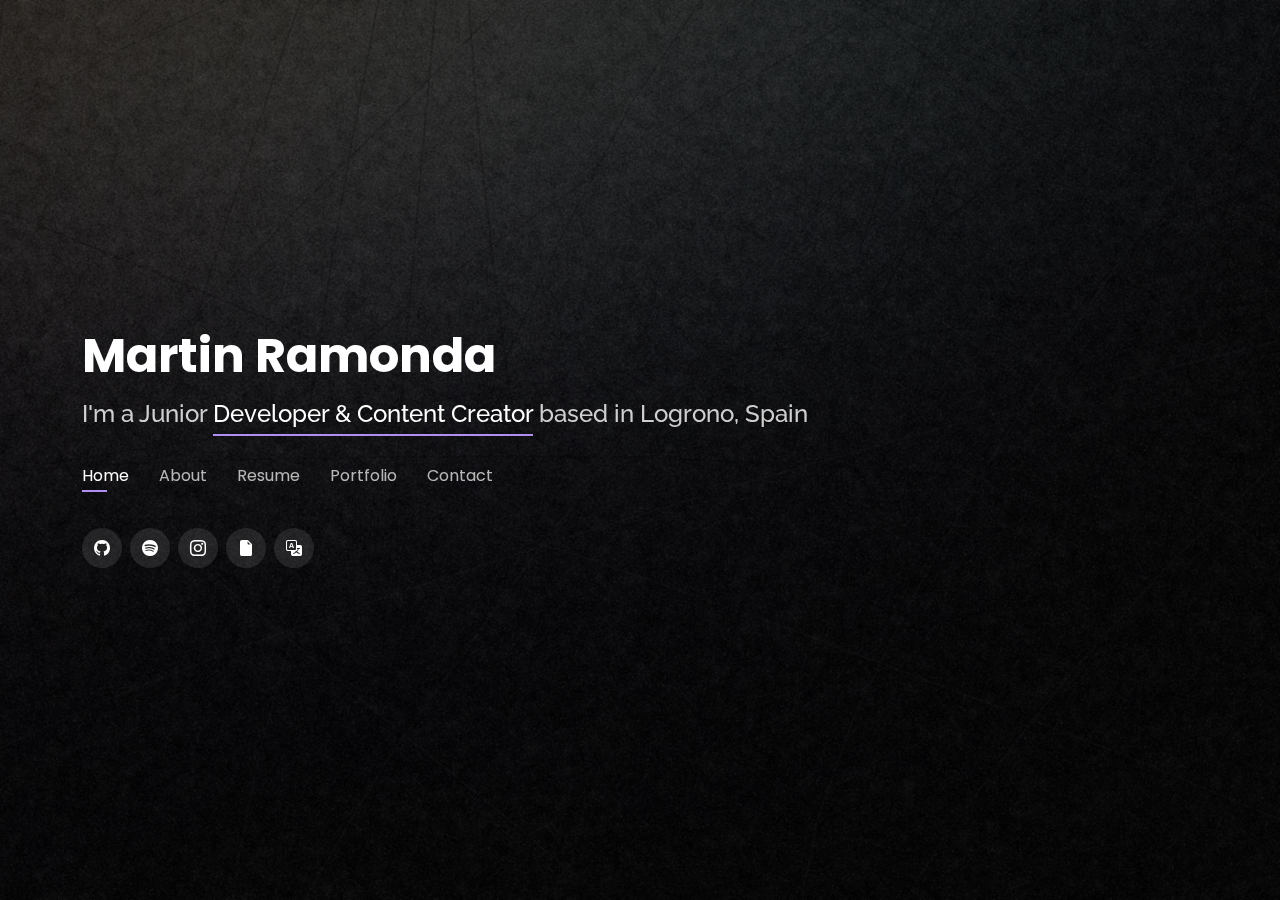
==== index-en.html @ 1aec2cf9 "i hope this is the last cv update D:" ====
<!DOCTYPE html>
<html lang="en">

<head>
  <meta charset="utf-8">
  <meta content="width=device-width, initial-scale=1.0" name="viewport">

  <title>Martin Ramonda</title>
  <meta content="" name="description">
  <meta content="" name="keywords">

  <!-- Favicons -->
  <link rel="apple-touch-icon" sizes="180x180" href="assets/img/favicon/apple-touch-icon.png">
  <link rel="icon" type="image/png" sizes="32x32" href="assets/img/favicon/favicon-32x32.png">
  <link rel="icon" type="image/png" sizes="16x16" href="assets/img/favicon/favicon-16x16.png">
  <link rel="manifest" href="assets/img/favicon/site.webmanifest">
  <link rel="mask-icon" href="assets/img/favicon/safari-pinned-tab.svg" color="#5bbad5">
  <link rel="shortcut icon" href="assets/img/favicon/favicon.ico">
  <meta name="msapplication-TileColor" content="#2b5797">
  <meta name="msapplication-config" content="assets/img/favicon/browserconfig.xml">
  <meta name="theme-color" content="#ffffff">

  <!-- Google Fonts -->
  <link href="https://fonts.googleapis.com/css?family=Open+Sans:300,300i,400,400i,600,600i,700,700i|Raleway:300,300i,400,400i,500,500i,600,600i,700,700i|Poppins:300,300i,400,400i,500,500i,600,600i,700,700i" rel="stylesheet">

  <!-- Vendor CSS Files -->
  <link href="assets/vendor/bootstrap/css/bootstrap.min.css" rel="stylesheet">
  <link href="assets/vendor/bootstrap-icons/bootstrap-icons.css" rel="stylesheet">
  <link href="assets/vendor/boxicons/css/boxicons.min.css" rel="stylesheet">
  <link href="assets/vendor/glightbox/css/glightbox.min.css" rel="stylesheet">
  <link href="assets/vendor/remixicon/remixicon.css" rel="stylesheet">
  <link href="assets/vendor/swiper/swiper-bundle.min.css" rel="stylesheet">

  <!-- Template Main CSS File -->
  <link href="assets/css/style.css" rel="stylesheet">

  <!-- =======================================================
  * Template Name: Personal
  * Updated: Sep 18 2023 with Bootstrap v5.3.2
  * Template URL: https://bootstrapmade.com/personal-free-resume-bootstrap-template/
  * Author: BootstrapMade.com
  * License: https://bootstrapmade.com/license/
  ======================================================== -->
</head>

<body>

  <!-- ======= Header ======= -->
  <header id="header">
    <div class="container">

      <h1 id="homeTitle">Martin Ramonda</h1>
      <!-- Uncomment below if you prefer to use an image logo -->
      <!-- <a href="index.html" class="mr-auto"><img src="assets/img/logo.png" alt="" class="img-fluid"></a> -->
      <h2>I'm a Junior <span>Developer &amp; Content Creator</span> based in Logrono, Spain</h2>

      <nav id="navbar" class="navbar">
        <ul>
          <li><a class="nav-link active" href="#header">Home</a></li>
          <li><a class="nav-link" href="#about">About</a></li>
          <li><a class="nav-link" href="#resume">Resume</a></li>
          <li><a class="nav-link" href="#portfolio">Portfolio</a></li>
          <li><a class="nav-link" href="#contact">Contact</a></li>
        </ul>
        <i class="bi bi-list mobile-nav-toggle"></i>
      </nav><!-- .navbar -->

      <div class="social-links">
        <a target="_blank" href="https://github.com/slimm1" class="github"><i class="bi bi-github"></i></a>
        <a target="_blank" href="https://open.spotify.com/intl-es/artist/1TjjXyBc5u4CF3geDccnuQ?si=cGaW5zY6SPykZdIHcIEBBQ" class="spotify"><i class="bi bi-spotify"></i></a>
        <a target="_blank" href="https://www.instagram.com/whodafuckslimm1" class="instagram"><i class="bi bi-instagram"></i></a>
        <a target="_blank" href="https://drive.google.com/file/d/1LzBNytRRZwLtVNK1HGIZzoA-ctov4TRD/view?usp=sharing" class="pdf"><i class="bi bi-file-earmark-fill"></i></i></a>
        <a href="#" class="translate" id="translateButton"><i class="bi bi-translate"></i></a>
      </div>

    </div>
  </header><!-- End Header -->

  <!-- ======= About Section ======= -->
  <section id="about" class="about">

    <!-- ======= About Me ======= -->
    <div class="about-me container">

      <div class="section-title">
        <h2>About</h2>
        <p>Music &amp; Code</p>
      </div>

      <div class="row">
        <div class="col-lg-4" data-aos="fade-right">
          <img src="assets/img/main.jpg" class="img-fluid" alt="">
        </div>
        <div class="col-lg-8 pt-4 pt-lg-0 content" data-aos="fade-left">
          <h3>Junior Developer &amp; Content Creator</h3>
          <p class="fst-italic">
            I'm a tech enthusiast who loves coding and everything related to online content creation. I'm eager to learn and continue growing as a professional developer.
          </p>
          <div class="row">
            <div class="col-lg-6">
              <ul>
                <li><i class="bi bi-chevron-right"></i> <strong>Birthday:</strong> <span>18 Jan 1996</span></li>
                <li><i class="bi bi-chevron-right"></i> <strong>Website:</strong> <span>www.martinramonda.com</span></li>
                <li><i class="bi bi-chevron-right"></i> <strong>City:</strong> <span>Logrono, Spain</span></li>
              </ul>
            </div>
            <div class="col-lg-6">
              <ul>
                <li><i class="bi bi-chevron-right"></i> <strong>Age:</strong> <span>28</span></li>
                <li><i class="bi bi-chevron-right"></i> <strong>Degree:</strong> <span>Higher Technician</span></li>
                <li><i class="bi bi-chevron-right"></i> <strong>e-mail:</strong> <span>mramonda96@gmail.com</span></li>
              </ul>
            </div>
          </div>
          <p>
            I had my first contact with programming in 2022 through the Higher Degree in Multiplatform Application Development. In the first year, I cultivated a deep interest in JAVA, SQL, HTML, and CSS. <br/>
            During the summer of 2023, I took a course of over 30 hours to refine my skills in JAVASCRIPT and JQUERY, as well as to become familiar with frameworks such as ANGULAR and NODE JS.<br/>
            In the second year, I delved into technologies such as DOCKER, C#, ODOO, and ventured into mobile development using ANDROID STUDIO.
          </p>
          <p>Since the age of 18, I have been a music and content creator, focusing on recording vocals and videos for the local hip-hop and urban scene. <br/>
            My latest musical project is SLIMM1. It includes albums and singles on Spotify, as well as videoclips on YouTube</p>
        </div>
      </div>

    </div><!-- End About Me -->

    <!-- ======= Skills  ======= -->
    <div class="skills container">

      <div class="section-title">
        <h2>Skills</h2>
      </div>

      <div class="row skills-content">

        <div class="col-lg-6">

          <div class="progress">
            <span class="skill">HTML <i class="val">100%</i></span>
            <div class="progress-bar-wrap">
              <div class="progress-bar" role="progressbar" aria-valuenow="100" aria-valuemin="0" aria-valuemax="100"></div>
            </div>
          </div>

          <div class="progress">
            <span class="skill">CSS <i class="val">80%</i></span>
            <div class="progress-bar-wrap">
              <div class="progress-bar" role="progressbar" aria-valuenow="80" aria-valuemin="0" aria-valuemax="100"></div>
            </div>
          </div>

          <div class="progress">
            <span class="skill">JavaScript <i class="val">50%</i></span>
            <div class="progress-bar-wrap">
              <div class="progress-bar" role="progressbar" aria-valuenow="50" aria-valuemin="0" aria-valuemax="100"></div>
            </div>
          </div>

        </div>

        <div class="col-lg-6">

          <div class="progress">
            <span class="skill">JAVA <i class="val">80%</i></span>
            <div class="progress-bar-wrap">
              <div class="progress-bar" role="progressbar" aria-valuenow="80" aria-valuemin="0" aria-valuemax="100"></div>
            </div>
          </div>

          <div class="progress">
            <span class="skill">C# <i class="val">75%</i></span>
            <div class="progress-bar-wrap">
              <div class="progress-bar" role="progressbar" aria-valuenow="75" aria-valuemin="0" aria-valuemax="100"></div>
            </div>
          </div>

          <div class="progress">
            <span class="skill">SQL <i class="val">90%</i></span>
            <div class="progress-bar-wrap">
              <div class="progress-bar" role="progressbar" aria-valuenow="90" aria-valuemin="0" aria-valuemax="100"></div>
            </div>
          </div>

        </div>

      </div>

    </div><!-- End Skills -->

    <!-- ======= Interests ======= -->
    <div class="interests container">

      <div class="section-title">
        <h2>Interests</h2>
      </div>

      <div class="row">
        <div class="col-lg-3 col-md-4">
          <div class="icon-box">
            <i class="ri-cpu-line" style="color: #ffa76e;"></i>
            <h3>Hardware</h3>
          </div>
        </div>
        <div class="col-lg-3 col-md-4 mt-4 mt-md-0">
          <div class="icon-box">
            <i class="ri-javascript-line" style="color: #ffbb2c;"></i>
            <h3>JavaScript</h3>
          </div>
        </div>
        <div class="col-lg-3 col-md-4 mt-4 mt-md-0">
          <div class="icon-box">
            <i class="ri-html5-fill" style="color: #e80368;"></i>
            <h3>HTML5</h3>
          </div>
        </div>
        <div class="col-lg-3 col-md-4 mt-4 mt-lg-0">
          <div class="icon-box">
            <i class="ri-css3-line" style="color: #11dbcf;"></i>
            <h3>CSS3</h3>
          </div>
        </div>
        <div class="col-lg-3 col-md-4 mt-4">
          <div class="icon-box">
            <i class="ri-angularjs-line" style="color: #e361ff;"></i>
            <h3>Angular</h3>
          </div>
        </div>
        <div class="col-lg-3 col-md-4 mt-4">
          <div class="icon-box">
            <i class="ri-reactjs-line" style="color: #29cc61;"></i>
            <h3>React</h3>
          </div>
        </div>
        <div class="col-lg-3 col-md-4 mt-4">
          <div class="icon-box">
            <i class="ri-flutter-line" style="color: #b2904f;"></i>
            <h3>Flutter</h3>
          </div>
        </div>
        <div class="col-lg-3 col-md-4 mt-4">
          <div class="icon-box">
            <i class="ri-github-fill" style="color: #4233ff;"></i>
            <h3>Github</h3>
          </div>
        </div>
        <div class="col-lg-3 col-md-4 mt-4">
          <div class="icon-box">
            <i class="ri-git-merge-line" style="color: #b20969;"></i>
            <h3>GIT</h3>
          </div>
        </div>
        <div class="col-lg-3 col-md-4 mt-4">
          <div class="icon-box">
            <i class="ri-database-2-line" style="color: #47aeff;"></i>
            <h3>SQL, MongoDB</h3>
          </div>
        </div>
        <div class="col-lg-3 col-md-4 mt-4">
          <div class="icon-box">
            <i class="ri-equalizer-line" style="color: #5578ff;"></i>
            <h3>Music Production</h3>
          </div>
        </div>
        <div class="col-lg-3 col-md-4 mt-4">
          <div class="icon-box">
            <i class="ri-movie-2-line" style="color: #ff5828;"></i>
            <h3>Video Editing</h3>
          </div>
        </div>
      </div>

    </div><!-- End Interests -->
  </section><!-- End About Section -->

  <!-- ======= Resume Section ======= -->
  <section id="resume" class="resume">
    <div class="container">

      <div class="section-title">
        <h2>Resume</h2>
        <p>Check My Resume</p>
      </div>

      <div class="row">
        <div class="col-lg-6">
          <h3 class="resume-title">Sumary</h3>
          <div class="resume-item pb-0">
            <h4>Martin Ramonda</h4>
            <p><em>Junior Developer and Content Creator with two years of academic studies.</em></p>
            <p>
            <ul>
              <li>Lardero, La Rioja (Spain)</li>
              <li>+34 604109671</li>
              <li>mramonda96@gmail.com</li>
            </ul>
            </p>
          </div>

          <h3 class="resume-title">Education</h3>
          <div class="resume-item">
            <h4>Multiplatform Development (Vocational Training)</h4>
            <h5>2022 - 2024</h5>
            <p><em>IES Comercio, Logrono (Spain)</em></p>
            <p>Java, SQL, C#, HTML5, CSS3, Odoo, Android Studio</p>
          </div>
          <div class="resume-item">
            <h4>Master Javascript</h4>
            <h5>2023</h5>
            <p><em>Udemy</em></p>
            <p>Javascript, JQuery, Node and Angular</p>
            <p><a target="_blank" href="https://www.udemy.com/certificate/UC-2f80b2cc-864e-4049-909f-cd2369170f7f/?utm_source=sendgrid.com&utm_medium=email&utm_campaign=email">Udemy Certificate &copy;</a></p>
          </div>
          <div class="resume-item">
            <h4>Secondary School Certificate</h4>
            <h5>2012 - 2014</h5>
            <p><em>IES Sagasta, Logrono (Spain)</em></p>
            <p>Latin, Greek, Philosophy, Psychology and Art History</p>
          </div>
          <h3 class="resume-title">Languages</h3>
          <div class="resume-item">
            <h4>English</h4>
            <p></p>
            <p><em>High Level</em></p>
            <p><a target="_blank" href="https://www.efset.org/cert/JsH35j">EF SET Certificate &copy;</a></p>
          </div>
          <div class="resume-item">
            <h4>Spanish</h4>
            <p>Native</p>
          </div>
        </div>
        <div class="col-lg-6">
          <h3 class="resume-title">Professional Experience</h3>
          <div class="resume-item">
            <h4>Bartender</h4>
            <h5>2020 - Present</h5>
            <p><em>Cafeteria Anayet, Lardero (Spain)</em></p>
            <p>
            <ul>
              <li>Terrace and Restaurant room</li>
              <li>Work facing the public</li>
              <li>Teamwork &amp; Communication Skills</li>
            </ul>
            </p>
          </div>
          <div class="resume-item">
            <h4>Office Assistant</h4>
            <h5>2019 - 2020</h5>
            <p><em>On &amp; Off Theatre, Logrono (Spain)</em></p>
            <p>
            <ul>
              <li>Translate e-mails and Project Descriptions to English</li>
              <li>Manage Company e-mail</li>
              <li>Contact European companies to catch young people for Erasmus Projects</li>
            </ul>
            </p>
          </div>
          <div class="resume-item">
            <h4>Bar Manager</h4>
            <h5>2018 - 2019</h5>
            <p><em>Sala Negra, Logrono (Spain)</em></p>
            <p>
            <ul>
              <li>Stock control</li>
              <li>Receive theater companies</li>
              <li>Manage contact with suppliers</li>
            </ul>
            </p>
          </div>
          <div class="resume-item">
            <h4>Warehouse waiter</h4>
            <h5>2017 - 2018</h5>
            <p><em>Jumbo Supermarkten, Veghel (Netherlands)</em></p>
            <p>
            <ul>
              <li>Order Picker</li>
              <li>Drive pallet truck</li>
              <li>English skills</li>
            </ul>
            </p>
          </div>
        </div>
      </div>

    </div>
  </section><!-- End Resume Section -->

  <!-- ======= Portfolio Section ======= -->
  <section id="portfolio" class="portfolio">
    <div class="container">

      <div class="section-title">
        <h2>Portfolio</h2>
        <p>My Works</p>
      </div>

      <div class="row">
        <div class="col-lg-12 d-flex justify-content-center">
          <ul id="portfolio-flters">
            <li data-filter="*" class="filter-active">All</li>
            <li data-filter=".filter-app">App</li>
            <li data-filter=".filter-web">Web</li>
            <li data-filter=".filter-music">Music</li>
          </ul>
        </div>
      </div>

      <div class="row portfolio-container">

        <div class="col-lg-4 col-md-6 portfolio-item filter-music">
          <div class="portfolio-wrap">
            <img src="assets/img/portfolio/port1.png" class="img-fluid" alt="">
            <div class="portfolio-info">
              <h4>BabyKilla</h4>
              <p>2020</p>
              <div class="portfolio-links">
                <a href="assets/img/portfolio/port1.png" data-gallery="portfolioGallery" class="portfolio-lightbox" title="BabyKilla (2020)"><i class="bx bx-plus"></i></a>
                <a target="_blank" href="https://open.spotify.com/album/6MCz9gmRMyu17RUl8hN0Wm?si=QMEtQNfORiGDiS16g8rS_A" title="Go to Spotify"><i class="bx bx-link"></i></a>
              </div>
            </div>
          </div>
        </div>

        <div class="col-lg-4 col-md-6 portfolio-item filter-music">
          <div class="portfolio-wrap">
            <img src="assets/img/portfolio/port2.jpg" class="img-fluid" alt="">
            <div class="portfolio-info">
              <h4>top ten</h4>
              <p>2022</p>
              <div class="portfolio-links">
                <a href="assets/img/portfolio/port2.jpg" data-gallery="portfolioGallery" class="portfolio-lightbox" title="top ten (2022)"><i class="bx bx-plus"></i></a>
                <a target="_blank" href="https://open.spotify.com/album/772bTQ2oh4J9fuFdwYUfvl?si=vi8fRmLwQemu7OcCjYX_MQ" title="Go to Spotify"><i class="bx bx-link"></i></a>
              </div>
            </div>
          </div>
        </div>

        <div class="col-lg-4 col-md-6 portfolio-item filter-music">
          <div class="portfolio-wrap">
            <img src="assets/img/portfolio/port3.png" class="img-fluid" alt="">
            <div class="portfolio-info">
              <h4>SLIMM1 x 1MCFLY</h4>
              <p>2021</p>
              <div class="portfolio-links">
                <a href="assets/img/portfolio/port3.png" data-gallery="portfolioGallery" class="portfolio-lightbox" title="SLIMM1 x 1MCFLY (2021)"><i class="bx bx-plus"></i></a>
                <a target="_blank" href="https://open.spotify.com/album/03VeYoqDZwGFom1YskpoLw?si=sTf-wn09S-ye6SjbcZB4eQ" title="Go to Spotify"><i class="bx bx-link"></i></a>
              </div>
            </div>
          </div>
        </div>

        <div class="col-lg-4 col-md-6 portfolio-item filter-music">
          <div class="portfolio-wrap">
            <img src="assets/img/portfolio/port4.jpg" class="img-fluid" alt="">
            <div class="portfolio-info">
              <h4>SuperSlimmi</h4>
              <p>2020</p>
              <div class="portfolio-links">
                <a href="assets/img/portfolio/port4.jpg" data-gallery="portfolioGallery" class="portfolio-lightbox" title="SuperSlimmi (2020)"><i class="bx bx-plus"></i></a>
                <a target="_blank" href="https://open.spotify.com/intl-es/album/6XZKBmqUbCoO8Z2uqfxjQS?si=POJWEww4RQanxhyT1eAZvg" title="Go to Spotify"><i class="bx bx-link"></i></a>
              </div>
            </div>
          </div>
        </div>

        <div class="col-lg-4 col-md-6 portfolio-item filter-music">
          <div class="portfolio-wrap">
            <img src="assets/img/portfolio/port5.jpg" class="img-fluid" alt="">
            <div class="portfolio-info">
              <h4>Rico</h4>
              <p>2022</p>
              <div class="portfolio-links">
                <a href="assets/img/portfolio/port5.jpg" data-gallery="portfolioGallery" class="portfolio-lightbox" title="Rico (2022)"><i class="bx bx-plus"></i></a>
                <a target="_blank" href="https://www.youtube.com/watch?v=NRJlQ-R8K9A" title="youtube video"><i class="bx bx-link"></i></a>
              </div>
            </div>
          </div>
        </div>

        <div class="col-lg-4 col-md-6 portfolio-item filter-music">
          <div class="portfolio-wrap">
            <img src="assets/img/portfolio/port6.png" class="img-fluid" alt="">
            <div class="portfolio-info">
              <h4>san dinero</h4>
              <p>2023</p>
              <div class="portfolio-links">
                <a href="assets/img/portfolio/port6.png" data-gallery="portfolioGallery" class="portfolio-lightbox" title="san dinero (2023)"><i class="bx bx-plus"></i></a>
                <a target="_blank" href="https://open.spotify.com/intl-es/album/7IIniCxCECma04E2KNNo1w?si=kwRpKi0BTAyGq4vAPggfNw" title="Go to Spotify"><i class="bx bx-link"></i></a>
              </div>
            </div>
          </div>
        </div>

        <div class="col-lg-4 col-md-6 portfolio-item filter-music">
          <div class="portfolio-wrap">
            <img src="assets/img/portfolio/port7.jpg" class="img-fluid" alt="">
            <div class="portfolio-info">
              <h4>Hola</h4>
              <p>2020</p>
              <div class="portfolio-links">
                <a href="assets/img/portfolio/port7.jpg" data-gallery="portfolioGallery" class="portfolio-lightbox" title="Hola (2020)"><i class="bx bx-plus"></i></a>
                <a target="_blank" href="https://open.spotify.com/intl-es/album/3S2nQmtit4xzdH65HpRbJs?si=qb6f1-TNT-SKhhPpvU0MOw" title="Go to Spotify"><i class="bx bx-link"></i></a>
              </div>
            </div>
          </div>
        </div>

        <div class="col-lg-4 col-md-6 portfolio-item filter-music">
          <div class="portfolio-wrap">
            <img src="assets/img/portfolio/port8.jpg" class="img-fluid" alt="">
            <div class="portfolio-info">
              <h4>we.lit</h4>
              <p>2019</p>
              <div class="portfolio-links">
                <a href="assets/img/portfolio/port8.jpg" data-gallery="portfolioGallery" class="portfolio-lightbox" title="we.lit (2019)"><i class="bx bx-plus"></i></a>
                <a target="_blank" href="https://open.spotify.com/album/6wFv4uOW5vGO5Zjg5k9FV9?si=yjn2cGDlRliYQjCe_DvT0w" title="Go to Spotify"><i class="bx bx-link"></i></a>
              </div>
            </div>
          </div>
        </div>

        <div class="col-lg-4 col-md-6 portfolio-item filter-music">
          <div class="portfolio-wrap">
            <img src="assets/img/portfolio/port9.jpg" class="img-fluid" alt="">
            <div class="portfolio-info">
              <h4>Tattoos</h4>
              <p>2020</p>
              <div class="portfolio-links">
                <a href="assets/img/portfolio/port9.jpg" data-gallery="portfolioGallery" class="portfolio-lightbox" title="Tattoos (2020)"><i class="bx bx-plus"></i></a>
                <a target="_blank" href="https://www.youtube.com/watch?v=p0-w97CpQCA"title="youtube video"><i class="bx bx-link"></i></a>
              </div>
            </div>
          </div>
        </div>

      </div>

    </div>
  </section><!-- End Portfolio Section -->

  <!-- ======= Contact Section ======= -->
  <section id="contact" class="contact">
    <div class="container">

      <div class="section-title">
        <h2>Contact</h2>
        <p>Contact Me</p>
      </div>

      <div class="row mt-2">

        <div class="col-md-6 d-flex align-items-stretch">
          <div class="info-box" id="click" onclick="window.open('https://drive.google.com/file/d/1LzBNytRRZwLtVNK1HGIZzoA-ctov4TRD/view?usp=sharing')">
            <i class="bx bx-file"></i>
            <h3>My CV</h3>
            <p>Download My CV</p>
          </div>
        </div>

        <div class="col-md-6 mt-4 mt-md-0 d-flex align-items-stretch">
          <div class="info-box">
            <i class="bx bx-share-alt"></i>
            <h3>Social Profiles</h3>
            <div class="social-links">
              <a target="_blank" href="https://github.com/slimm1" class="github"><i class="bi bi-github"></i></a>
              <a target="_blank" href="https://www.instagram.com/whodafuckslimm1" class="instagram"><i class="bi bi-instagram"></i></a>
              <a target="_blank" href="https://es.linkedin.com/in/mart%C3%ADn-ramonda-s%C3%A1enz-b74221283" class="linkedin"><i class="bi bi-linkedin"></i></a>
              <a target="_blank" href="https://twitter.com/mynameslimm1" class="twitter"><i class="bi bi-twitter-x"></i></a>
              <a target="_blank" href="https://open.spotify.com/intl-es/artist/1TjjXyBc5u4CF3geDccnuQ?si=cGaW5zY6SPykZdIHcIEBBQ" class="spotify"><i class="bi bi-spotify"></i></a>
              <a target="_blank" href="https://www.youtube.com/channel/UC5j7oUaC80o83tr_Iqt1gAQ" class="youtube"><i class="bi bi-youtube"></i></a>
            </div>
          </div>
        </div>

        <div class="col-md-6 mt-4 d-flex align-items-stretch">
          <div class="info-box">
            <i class="bx bx-envelope"></i>
            <h3>Email Me</h3>
            <p>mramonda96@gmail.com</p>
          </div>
        </div>
        <div class="col-md-6 mt-4 d-flex align-items-stretch">
          <div class="info-box">
            <i class="bx bx-phone-call"></i>
            <h3>Call Me</h3>
            <p>+34 604109671</p>
          </div>
        </div>
      </div>
    </div>
  </section><!-- End Contact Section -->
  
  <div class="credits">
    <!-- All the links in the footer should remain intact. -->
    <!-- You can delete the links only if you purchased the pro version. -->
    <!-- Licensing information: https://bootstrapmade.com/license/ -->
    <!-- Purchase the pro version with working PHP/AJAX contact form: https://bootstrapmade.com/personal-free-resume-bootstrap-template/ -->
    <!--Martin Ramonda&copy; // Designed by <a href="https://bootstrapmade.com/">BootstrapMade</a>-->
  </div>

  <!-- Vendor JS Files -->
  <script src="assets/vendor/purecounter/purecounter_vanilla.js"></script>
  <script src="assets/vendor/bootstrap/js/bootstrap.bundle.min.js"></script>
  <script src="assets/vendor/glightbox/js/glightbox.min.js"></script>
  <script src="assets/vendor/isotope-layout/isotope.pkgd.min.js"></script>
  <script src="assets/vendor/swiper/swiper-bundle.min.js"></script>
  <script src="assets/vendor/waypoints/noframework.waypoints.js"></script>
  <script src="assets/vendor/php-email-form/validate.js"></script>

  <!-- Template Main JS File -->
  <script src="assets/js/main.js"></script>
  <script src="assets/js/load.js"></script>
</body>
</html>
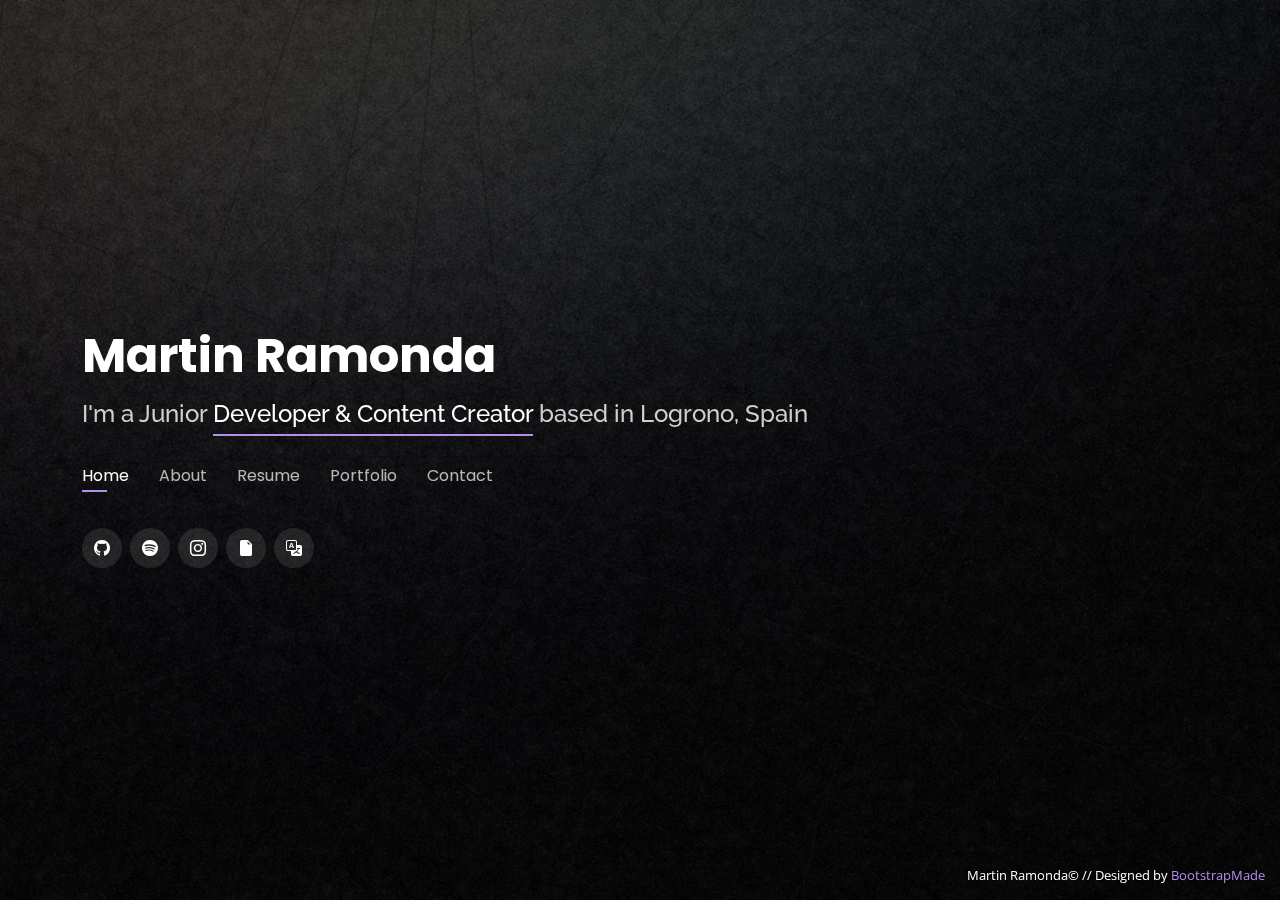
==== commit fb69fd2d: "fixed bootstrap license" ====
--- a/index-en.html
+++ b/index-en.html
@@ -10,14 +10,22 @@
   <meta content="" name="keywords">
 
   <!-- Favicons -->
-  <link rel="apple-touch-icon" sizes="180x180" href="assets/img/favicon/apple-touch-icon.png">
-  <link rel="icon" type="image/png" sizes="32x32" href="assets/img/favicon/favicon-32x32.png">
-  <link rel="icon" type="image/png" sizes="16x16" href="assets/img/favicon/favicon-16x16.png">
-  <link rel="manifest" href="assets/img/favicon/site.webmanifest">
-  <link rel="mask-icon" href="assets/img/favicon/safari-pinned-tab.svg" color="#5bbad5">
-  <link rel="shortcut icon" href="assets/img/favicon/favicon.ico">
-  <meta name="msapplication-TileColor" content="#2b5797">
-  <meta name="msapplication-config" content="assets/img/favicon/browserconfig.xml">
+  <link rel="apple-touch-icon" sizes="57x57" href="./assets/img/favicon/apple-icon-57x57.png">
+  <link rel="apple-touch-icon" sizes="60x60" href="./assets/img/favicon/apple-icon-60x60.png">
+  <link rel="apple-touch-icon" sizes="72x72" href="./assets/img/favicon/apple-icon-72x72.png">
+  <link rel="apple-touch-icon" sizes="76x76" href="./assets/img/favicon/apple-icon-76x76.png">
+  <link rel="apple-touch-icon" sizes="114x114" href="./assets/img/favicon/apple-icon-114x114.png">
+  <link rel="apple-touch-icon" sizes="120x120" href="./assets/img/favicon/apple-icon-120x120.png">
+  <link rel="apple-touch-icon" sizes="144x144" href="./assets/img/favicon/apple-icon-144x144.png">
+  <link rel="apple-touch-icon" sizes="152x152" href="./assets/img/favicon/apple-icon-152x152.png">
+  <link rel="apple-touch-icon" sizes="180x180" href="./assets/img/favicon/apple-icon-180x180.png">
+  <link rel="icon" type="image/png" sizes="192x192"  href="./assets/img/favicon/android-icon-192x192.png">
+  <link rel="icon" type="image/png" sizes="32x32" href="./assets/img/favicon/favicon-32x32.png">
+  <link rel="icon" type="image/png" sizes="96x96" href="./assets/img/favicon/favicon-96x96.png">
+  <link rel="icon" type="image/png" sizes="16x16" href="./assets/img/favicon/favicon-16x16.png">
+  <link rel="manifest" href="./assets/img/favicon/manifest.json">
+  <meta name="msapplication-TileColor" content="#ffffff">
+  <meta name="msapplication-TileImage" content="./assets/img/favicon/ms-icon-144x144.png">
   <meta name="theme-color" content="#ffffff">
 
   <!-- Google Fonts -->
@@ -69,7 +77,7 @@
         <a target="_blank" href="https://github.com/slimm1" class="github"><i class="bi bi-github"></i></a>
         <a target="_blank" href="https://open.spotify.com/intl-es/artist/1TjjXyBc5u4CF3geDccnuQ?si=cGaW5zY6SPykZdIHcIEBBQ" class="spotify"><i class="bi bi-spotify"></i></a>
         <a target="_blank" href="https://www.instagram.com/whodafuckslimm1" class="instagram"><i class="bi bi-instagram"></i></a>
-        <a target="_blank" href="https://drive.google.com/file/d/1LzBNytRRZwLtVNK1HGIZzoA-ctov4TRD/view?usp=sharing" class="pdf"><i class="bi bi-file-earmark-fill"></i></i></a>
+        <a target="_blank" href="https://drive.google.com/file/d/1eOVvk8Wyw8SHc0Jm-NV6FRjFHKaf-kbD/view?usp=sharing" class="pdf"><i class="bi bi-file-earmark-fill"></i></i></a>
         <a href="#" class="translate" id="translateButton"><i class="bi bi-translate"></i></a>
       </div>
 
@@ -286,7 +294,7 @@
           <h3 class="resume-title">Sumary</h3>
           <div class="resume-item pb-0">
             <h4>Martin Ramonda</h4>
-            <p><em>Junior Developer and Content Creator with two years of academic studies.</em></p>
+            <p><em>Imaginative Junior Developer and Content Creator with two years of academic studies, eager to work and gain valuable experience.</em></p>
             <p>
             <ul>
               <li>Lardero, La Rioja (Spain)</li>
@@ -350,6 +358,7 @@
             <ul>
               <li>Translate e-mails and Project Descriptions to English</li>
               <li>Manage Company e-mail</li>
+              <li>Review e-mails before sending</li>
               <li>Contact European companies to catch young people for Erasmus Projects</li>
             </ul>
             </p>
@@ -362,6 +371,7 @@
             <ul>
               <li>Stock control</li>
               <li>Receive theater companies</li>
+              <li>Work in the bar and Cocktail skills</li>
               <li>Manage contact with suppliers</li>
             </ul>
             </p>
@@ -549,7 +559,7 @@
       <div class="row mt-2">
 
         <div class="col-md-6 d-flex align-items-stretch">
-          <div class="info-box" id="click" onclick="window.open('https://drive.google.com/file/d/1LzBNytRRZwLtVNK1HGIZzoA-ctov4TRD/view?usp=sharing')">
+          <div class="info-box" id="click" onclick="window.open('https://drive.google.com/file/d/1eOVvk8Wyw8SHc0Jm-NV6FRjFHKaf-kbD/view?usp=sharing')">
             <i class="bx bx-file"></i>
             <h3>My CV</h3>
             <p>Download My CV</p>
@@ -594,7 +604,7 @@
     <!-- You can delete the links only if you purchased the pro version. -->
     <!-- Licensing information: https://bootstrapmade.com/license/ -->
     <!-- Purchase the pro version with working PHP/AJAX contact form: https://bootstrapmade.com/personal-free-resume-bootstrap-template/ -->
-    <!--Martin Ramonda&copy; // Designed by <a href="https://bootstrapmade.com/">BootstrapMade</a>-->
+    Martin Ramonda&copy; // Designed by <a href="https://bootstrapmade.com/">BootstrapMade</a>
   </div>
 
   <!-- Vendor JS Files -->
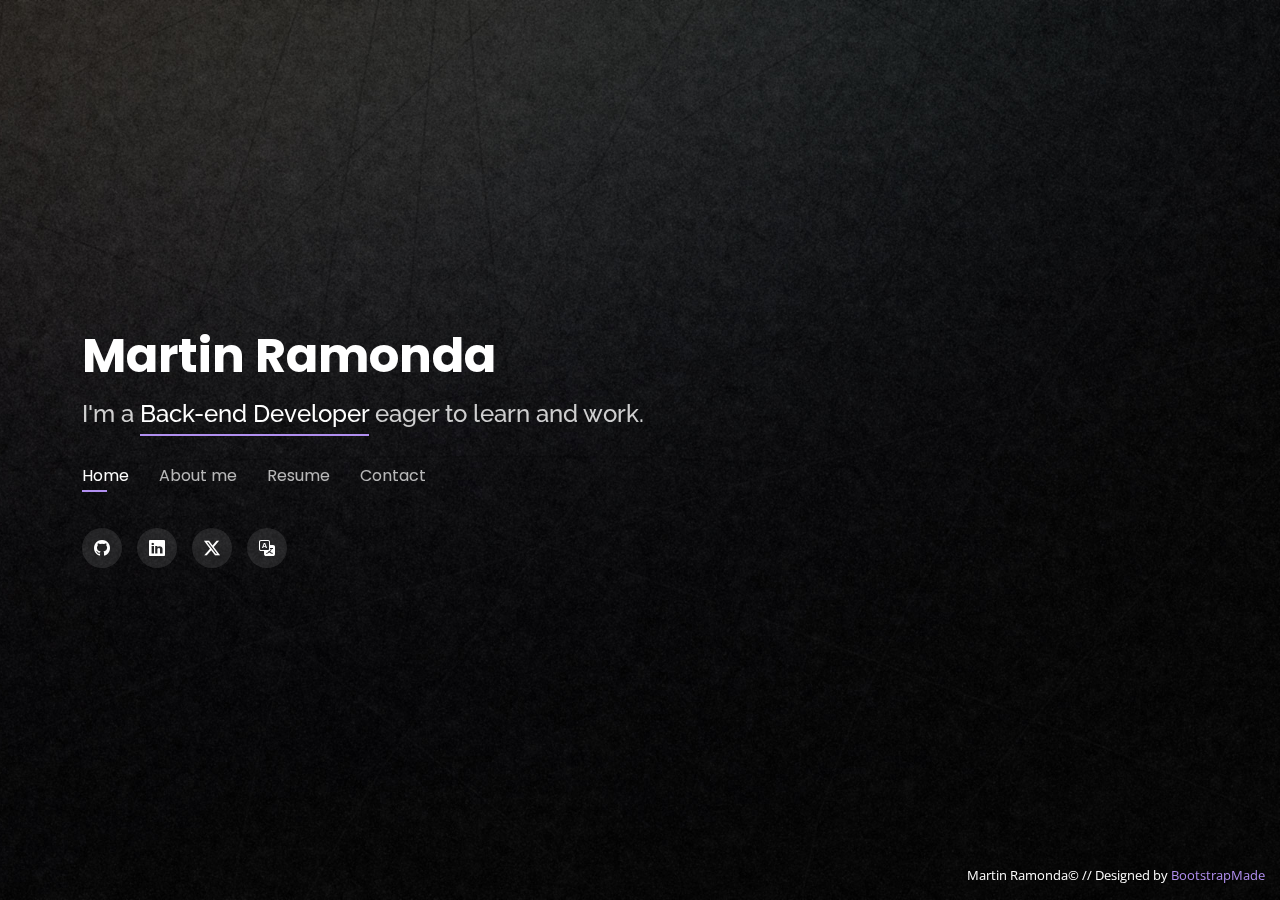
==== commit 184fc1f2: "may update" ====
--- a/index-en.html
+++ b/index-en.html
@@ -10,22 +10,14 @@
   <meta content="" name="keywords">
 
   <!-- Favicons -->
-  <link rel="apple-touch-icon" sizes="57x57" href="./assets/img/favicon/apple-icon-57x57.png">
-  <link rel="apple-touch-icon" sizes="60x60" href="./assets/img/favicon/apple-icon-60x60.png">
-  <link rel="apple-touch-icon" sizes="72x72" href="./assets/img/favicon/apple-icon-72x72.png">
-  <link rel="apple-touch-icon" sizes="76x76" href="./assets/img/favicon/apple-icon-76x76.png">
-  <link rel="apple-touch-icon" sizes="114x114" href="./assets/img/favicon/apple-icon-114x114.png">
-  <link rel="apple-touch-icon" sizes="120x120" href="./assets/img/favicon/apple-icon-120x120.png">
-  <link rel="apple-touch-icon" sizes="144x144" href="./assets/img/favicon/apple-icon-144x144.png">
-  <link rel="apple-touch-icon" sizes="152x152" href="./assets/img/favicon/apple-icon-152x152.png">
-  <link rel="apple-touch-icon" sizes="180x180" href="./assets/img/favicon/apple-icon-180x180.png">
-  <link rel="icon" type="image/png" sizes="192x192"  href="./assets/img/favicon/android-icon-192x192.png">
-  <link rel="icon" type="image/png" sizes="32x32" href="./assets/img/favicon/favicon-32x32.png">
-  <link rel="icon" type="image/png" sizes="96x96" href="./assets/img/favicon/favicon-96x96.png">
-  <link rel="icon" type="image/png" sizes="16x16" href="./assets/img/favicon/favicon-16x16.png">
-  <link rel="manifest" href="./assets/img/favicon/manifest.json">
-  <meta name="msapplication-TileColor" content="#ffffff">
-  <meta name="msapplication-TileImage" content="./assets/img/favicon/ms-icon-144x144.png">
+  <link rel="apple-touch-icon" sizes="180x180" href="assets/img/favicon/apple-touch-icon.png">
+  <link rel="icon" type="image/png" sizes="32x32" href="assets/img/favicon/favicon-32x32.png">
+  <link rel="icon" type="image/png" sizes="16x16" href="assets/img/favicon/favicon-16x16.png">
+  <link rel="manifest" href="assets/img/favicon/site.webmanifest">
+  <link rel="mask-icon" href="assets/img/favicon/safari-pinned-tab.svg" color="#5bbad5">
+  <link rel="shortcut icon" href="assets/img/favicon/favicon.ico">
+  <meta name="msapplication-TileColor" content="#2b5797">
+  <meta name="msapplication-config" content="assets/img/favicon/browserconfig.xml">
   <meta name="theme-color" content="#ffffff">
 
   <!-- Google Fonts -->
@@ -60,14 +52,13 @@
       <h1 id="homeTitle">Martin Ramonda</h1>
       <!-- Uncomment below if you prefer to use an image logo -->
       <!-- <a href="index.html" class="mr-auto"><img src="assets/img/logo.png" alt="" class="img-fluid"></a> -->
-      <h2>I'm a Junior <span>Developer &amp; Content Creator</span> based in Logrono, Spain</h2>
+      <h2>I'm a <span>Back-end Developer</span> eager to learn and work.</h2>
 
       <nav id="navbar" class="navbar">
         <ul>
           <li><a class="nav-link active" href="#header">Home</a></li>
-          <li><a class="nav-link" href="#about">About</a></li>
+          <li><a class="nav-link" href="#about">About me</a></li>
           <li><a class="nav-link" href="#resume">Resume</a></li>
-          <li><a class="nav-link" href="#portfolio">Portfolio</a></li>
           <li><a class="nav-link" href="#contact">Contact</a></li>
         </ul>
         <i class="bi bi-list mobile-nav-toggle"></i>
@@ -75,9 +66,8 @@
 
       <div class="social-links">
         <a target="_blank" href="https://github.com/slimm1" class="github"><i class="bi bi-github"></i></a>
-        <a target="_blank" href="https://open.spotify.com/intl-es/artist/1TjjXyBc5u4CF3geDccnuQ?si=cGaW5zY6SPykZdIHcIEBBQ" class="spotify"><i class="bi bi-spotify"></i></a>
-        <a target="_blank" href="https://www.instagram.com/whodafuckslimm1" class="instagram"><i class="bi bi-instagram"></i></a>
-        <a target="_blank" href="https://drive.google.com/file/d/1eOVvk8Wyw8SHc0Jm-NV6FRjFHKaf-kbD/view?usp=sharing" class="pdf"><i class="bi bi-file-earmark-fill"></i></i></a>
+        <a target="_blank" href="https://es.linkedin.com/in/martinramonda" class="linkedin"><i class="bi bi-linkedin"></i></a>        
+        <a target="_blank" href="https://twitter.com/mynameslimm1" class="twitter"><i class="bi bi-twitter-x"></i></a>
         <a href="#" class="translate" id="translateButton"><i class="bi bi-translate"></i></a>
       </div>
 
@@ -100,7 +90,7 @@
           <img src="assets/img/main.jpg" class="img-fluid" alt="">
         </div>
         <div class="col-lg-8 pt-4 pt-lg-0 content" data-aos="fade-left">
-          <h3>Junior Developer &amp; Content Creator</h3>
+          <h3>Back-end Developer &amp; Content Creator</h3>
           <p class="fst-italic">
             I'm a tech enthusiast who loves coding and everything related to online content creation. I'm eager to learn and continue growing as a professional developer.
           </p>
@@ -121,11 +111,11 @@
             </div>
           </div>
           <p>
-            I had my first contact with programming in 2022 through the Higher Degree in Multiplatform Application Development. In the first year, I cultivated a deep interest in JAVA, SQL, HTML, and CSS. <br/>
-            During the summer of 2023, I took a course of over 30 hours to refine my skills in JAVASCRIPT and JQUERY, as well as to become familiar with frameworks such as ANGULAR and NODE JS.<br/>
+            I had my first contact with programming in 2022 through the Higher Degree in Multiplatform Application Development. In the first year, I cultivated a deep interest in BACK-END development. <br/>
+            That initial exposure to programming prompted me to enroll in courses on JavaScript and PHP.<br/>
             In the second year, I delved into technologies such as DOCKER, C#, ODOO, and ventured into mobile development using ANDROID STUDIO.
           </p>
-          <p>Since the age of 18, I have been a music and content creator, focusing on recording vocals and videos for the local hip-hop and urban scene. <br/>
+          <p>Since the age of 18, I have been a music and content creator, focusing on recording vocals and videos for the local urban scene. <br/>
             My latest musical project is SLIMM1. It includes albums and singles on Spotify, as well as videoclips on YouTube</p>
         </div>
       </div>
@@ -136,17 +126,24 @@
     <div class="skills container">
 
       <div class="section-title">
-        <h2>Skills</h2>
+        <h2>Habilidades</h2>
       </div>
 
       <div class="row skills-content">
 
         <div class="col-lg-6">
-
-          <div class="progress">
-            <span class="skill">HTML <i class="val">100%</i></span>
-            <div class="progress-bar-wrap">
-              <div class="progress-bar" role="progressbar" aria-valuenow="100" aria-valuemin="0" aria-valuemax="100"></div>
+          
+          <div class="progress">
+            <span class="skill">PHP <i class="val">60%</i></span>
+            <div class="progress-bar-wrap">
+              <div class="progress-bar" role="progressbar" aria-valuenow="60" aria-valuemin="0" aria-valuemax="100"></div>
+            </div>
+          </div>
+
+          <div class="progress">
+            <span class="skill">HTML <i class="val">90%</i></span>
+            <div class="progress-bar-wrap">
+              <div class="progress-bar" role="progressbar" aria-valuenow="90" aria-valuemin="0" aria-valuemax="100"></div>
             </div>
           </div>
 
@@ -167,6 +164,13 @@
         </div>
 
         <div class="col-lg-6">
+
+          <div class="progress">
+            <span class="skill">Flutter <i class="val">50%</i></span>
+            <div class="progress-bar-wrap">
+              <div class="progress-bar" role="progressbar" aria-valuenow="50" aria-valuemin="0" aria-valuemax="100"></div>
+            </div>
+          </div>
 
           <div class="progress">
             <span class="skill">JAVA <i class="val">80%</i></span>
@@ -199,7 +203,7 @@
     <div class="interests container">
 
       <div class="section-title">
-        <h2>Interests</h2>
+        <h2>Intereses</h2>
       </div>
 
       <div class="row">
@@ -211,38 +215,38 @@
         </div>
         <div class="col-lg-3 col-md-4 mt-4 mt-md-0">
           <div class="icon-box">
+            <i class="ri-earth-line" style="color: #e361ff;"></i>
+            <h3>REST API</h3>
+          </div>
+        </div>
+        <div class="col-lg-3 col-md-4 mt-4 mt-md-0">
+          <div class="icon-box">
+            <i class="ri-computer-line" style="color: #29cc61;"></i>
+            <h3>Back-end</h3>
+          </div>
+        </div>
+        <div class="col-lg-3 col-md-4 mt-4 mt-lg-0">
+          <div class="icon-box">
             <i class="ri-javascript-line" style="color: #ffbb2c;"></i>
             <h3>JavaScript</h3>
           </div>
         </div>
-        <div class="col-lg-3 col-md-4 mt-4 mt-md-0">
-          <div class="icon-box">
-            <i class="ri-html5-fill" style="color: #e80368;"></i>
-            <h3>HTML5</h3>
-          </div>
-        </div>
-        <div class="col-lg-3 col-md-4 mt-4 mt-lg-0">
-          <div class="icon-box">
-            <i class="ri-css3-line" style="color: #11dbcf;"></i>
-            <h3>CSS3</h3>
-          </div>
-        </div>
-        <div class="col-lg-3 col-md-4 mt-4">
-          <div class="icon-box">
-            <i class="ri-angularjs-line" style="color: #e361ff;"></i>
-            <h3>Angular</h3>
-          </div>
-        </div>
-        <div class="col-lg-3 col-md-4 mt-4">
-          <div class="icon-box">
-            <i class="ri-reactjs-line" style="color: #29cc61;"></i>
-            <h3>React</h3>
-          </div>
-        </div>
         <div class="col-lg-3 col-md-4 mt-4">
           <div class="icon-box">
             <i class="ri-flutter-line" style="color: #b2904f;"></i>
             <h3>Flutter</h3>
+          </div>
+        </div>
+        <div class="col-lg-3 col-md-4 mt-4">
+          <div class="icon-box">
+            <i class="ri-android-line" style="color: #e80368;"></i>
+            <h3>Android</h3>
+          </div>
+        </div>
+        <div class="col-lg-3 col-md-4 mt-4">
+          <div class="icon-box">
+            <i class="ri-apple-fill" style="color: #11dbcf;"></i>
+            <h3>IOS</h3>
           </div>
         </div>
         <div class="col-lg-3 col-md-4 mt-4">
@@ -291,10 +295,10 @@
 
       <div class="row">
         <div class="col-lg-6">
-          <h3 class="resume-title">Sumary</h3>
+          <h3 class="resume-title">Summary</h3>
           <div class="resume-item pb-0">
             <h4>Martin Ramonda</h4>
-            <p><em>Imaginative Junior Developer and Content Creator with two years of academic studies, eager to work and gain valuable experience.</em></p>
+            <p><em>Back-end developer and tech enthusiast eager to learn and work.</em></p>
             <p>
             <ul>
               <li>Lardero, La Rioja (Spain)</li>
@@ -303,13 +307,19 @@
             </ul>
             </p>
           </div>
-
           <h3 class="resume-title">Education</h3>
           <div class="resume-item">
             <h4>Multiplatform Development (Vocational Training)</h4>
             <h5>2022 - 2024</h5>
             <p><em>IES Comercio, Logrono (Spain)</em></p>
             <p>Java, SQL, C#, HTML5, CSS3, Odoo, Android Studio</p>
+          </div>
+          <div class="resume-item">
+            <h4>Flutter with Firebase</h4>
+            <h5>2024</h5>
+            <p><em>OpenWebinars</em></p>
+            <p>Dart, Flutter y Firebase</p>
+            <p><a target="_blank" href="https://openwebinars.net/cuenta/experiencia/8oAJb8qV/curso/flutter-firebase/">OpenWebinars Certificate &copy;</a></p>
           </div>
           <div class="resume-item">
             <h4>Master Javascript</h4>
@@ -339,55 +349,30 @@
         <div class="col-lg-6">
           <h3 class="resume-title">Professional Experience</h3>
           <div class="resume-item">
-            <h4>Bartender</h4>
-            <h5>2020 - Present</h5>
-            <p><em>Cafeteria Anayet, Lardero (Spain)</em></p>
+            <h4>Back-end developer</h4>
+            <h5>March 2024 - Present</h5>
+            <p><em>Arsys S.L.U, Logroño (Spain)</em></p>
             <p>
             <ul>
-              <li>Terrace and Restaurant room</li>
-              <li>Work facing the public</li>
-              <li>Teamwork &amp; Communication Skills</li>
+              <li>SCRUM</li>
+              <li>PHP. API REST develop</li>
+              <li>Composer, PHP-DI</li>
+              <li>Hexagonal architecture</li>
             </ul>
             </p>
           </div>
           <div class="resume-item">
-            <h4>Office Assistant</h4>
+            <h4>Proyect Manager</h4>
             <h5>2019 - 2020</h5>
             <p><em>On &amp; Off Theatre, Logrono (Spain)</em></p>
             <p>
             <ul>
               <li>Translate e-mails and Project Descriptions to English</li>
               <li>Manage Company e-mail</li>
-              <li>Review e-mails before sending</li>
-              <li>Contact European companies to catch young people for Erasmus Projects</li>
+              <li>Contacting European companies to catch participants for Erasmus Projects</li>
             </ul>
             </p>
           </div>
-          <div class="resume-item">
-            <h4>Bar Manager</h4>
-            <h5>2018 - 2019</h5>
-            <p><em>Sala Negra, Logrono (Spain)</em></p>
-            <p>
-            <ul>
-              <li>Stock control</li>
-              <li>Receive theater companies</li>
-              <li>Work in the bar and Cocktail skills</li>
-              <li>Manage contact with suppliers</li>
-            </ul>
-            </p>
-          </div>
-          <div class="resume-item">
-            <h4>Warehouse waiter</h4>
-            <h5>2017 - 2018</h5>
-            <p><em>Jumbo Supermarkten, Veghel (Netherlands)</em></p>
-            <p>
-            <ul>
-              <li>Order Picker</li>
-              <li>Drive pallet truck</li>
-              <li>English skills</li>
-            </ul>
-            </p>
-          </div>
         </div>
       </div>
 
@@ -395,6 +380,7 @@
   </section><!-- End Resume Section -->
 
   <!-- ======= Portfolio Section ======= -->
+  <!--
   <section id="portfolio" class="portfolio">
     <div class="container">
 
@@ -545,7 +531,7 @@
       </div>
 
     </div>
-  </section><!-- End Portfolio Section -->
+  </section> End Portfolio Section -->
 
   <!-- ======= Contact Section ======= -->
   <section id="contact" class="contact">
@@ -559,7 +545,7 @@
       <div class="row mt-2">
 
         <div class="col-md-6 d-flex align-items-stretch">
-          <div class="info-box" id="click" onclick="window.open('https://drive.google.com/file/d/1eOVvk8Wyw8SHc0Jm-NV6FRjFHKaf-kbD/view?usp=sharing')">
+          <div class="info-box" id="click" onclick="window.open('https://drive.google.com/file/d/1dMyujfVIfk7ide82DGwFGvKo5veJ1ycX/view?usp=sharing')">
             <i class="bx bx-file"></i>
             <h3>My CV</h3>
             <p>Download My CV</p>
--- a/assets/css/style.css
+++ b/assets/css/style.css
@@ -124,7 +124,7 @@
   background: rgba(255, 255, 255, 0.1);
   color: #fff;
   line-height: 1;
-  margin-right: 8px;
+  margin-right: 15px;
   border-radius: 50%;
   width: 40px;
   height: 40px;
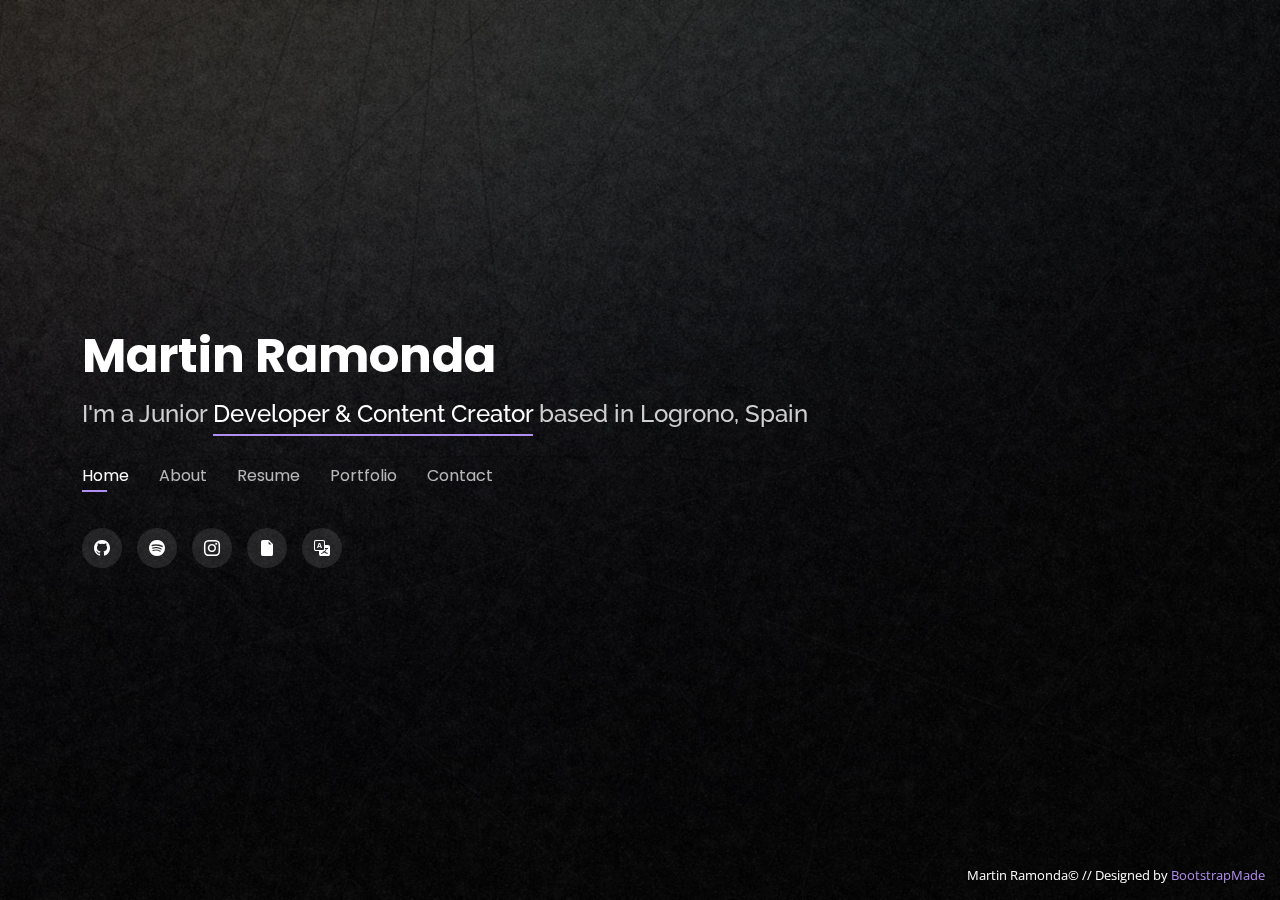
==== commit 92940f5d: "updated cv link" ====
--- a/index-en.html
+++ b/index-en.html
@@ -52,13 +52,14 @@
       <h1 id="homeTitle">Martin Ramonda</h1>
       <!-- Uncomment below if you prefer to use an image logo -->
       <!-- <a href="index.html" class="mr-auto"><img src="assets/img/logo.png" alt="" class="img-fluid"></a> -->
-      <h2>I'm a <span>Back-end Developer</span> eager to learn and work.</h2>
+      <h2>I'm a Junior <span>Developer &amp; Content Creator</span> based in Logrono, Spain</h2>
 
       <nav id="navbar" class="navbar">
         <ul>
           <li><a class="nav-link active" href="#header">Home</a></li>
-          <li><a class="nav-link" href="#about">About me</a></li>
+          <li><a class="nav-link" href="#about">About</a></li>
           <li><a class="nav-link" href="#resume">Resume</a></li>
+          <li><a class="nav-link" href="#portfolio">Portfolio</a></li>
           <li><a class="nav-link" href="#contact">Contact</a></li>
         </ul>
         <i class="bi bi-list mobile-nav-toggle"></i>
@@ -66,8 +67,9 @@
 
       <div class="social-links">
         <a target="_blank" href="https://github.com/slimm1" class="github"><i class="bi bi-github"></i></a>
-        <a target="_blank" href="https://es.linkedin.com/in/martinramonda" class="linkedin"><i class="bi bi-linkedin"></i></a>        
-        <a target="_blank" href="https://twitter.com/mynameslimm1" class="twitter"><i class="bi bi-twitter-x"></i></a>
+        <a target="_blank" href="https://open.spotify.com/intl-es/artist/1TjjXyBc5u4CF3geDccnuQ?si=cGaW5zY6SPykZdIHcIEBBQ" class="spotify"><i class="bi bi-spotify"></i></a>
+        <a target="_blank" href="https://www.instagram.com/whodafuckslimm1" class="instagram"><i class="bi bi-instagram"></i></a>
+        <a target="_blank" href="https://drive.google.com/file/d/1LzBNytRRZwLtVNK1HGIZzoA-ctov4TRD/view?usp=sharing" class="pdf"><i class="bi bi-file-earmark-fill"></i></i></a>
         <a href="#" class="translate" id="translateButton"><i class="bi bi-translate"></i></a>
       </div>
 
@@ -90,7 +92,7 @@
           <img src="assets/img/main.jpg" class="img-fluid" alt="">
         </div>
         <div class="col-lg-8 pt-4 pt-lg-0 content" data-aos="fade-left">
-          <h3>Back-end Developer &amp; Content Creator</h3>
+          <h3>Junior Developer &amp; Content Creator</h3>
           <p class="fst-italic">
             I'm a tech enthusiast who loves coding and everything related to online content creation. I'm eager to learn and continue growing as a professional developer.
           </p>
@@ -111,11 +113,11 @@
             </div>
           </div>
           <p>
-            I had my first contact with programming in 2022 through the Higher Degree in Multiplatform Application Development. In the first year, I cultivated a deep interest in BACK-END development. <br/>
-            That initial exposure to programming prompted me to enroll in courses on JavaScript and PHP.<br/>
+            I had my first contact with programming in 2022 through the Higher Degree in Multiplatform Application Development. In the first year, I cultivated a deep interest in JAVA, SQL, HTML, and CSS. <br/>
+            During the summer of 2023, I took a course of over 30 hours to refine my skills in JAVASCRIPT and JQUERY, as well as to become familiar with frameworks such as ANGULAR and NODE JS.<br/>
             In the second year, I delved into technologies such as DOCKER, C#, ODOO, and ventured into mobile development using ANDROID STUDIO.
           </p>
-          <p>Since the age of 18, I have been a music and content creator, focusing on recording vocals and videos for the local urban scene. <br/>
+          <p>Since the age of 18, I have been a music and content creator, focusing on recording vocals and videos for the local hip-hop and urban scene. <br/>
             My latest musical project is SLIMM1. It includes albums and singles on Spotify, as well as videoclips on YouTube</p>
         </div>
       </div>
@@ -126,24 +128,17 @@
     <div class="skills container">
 
       <div class="section-title">
-        <h2>Habilidades</h2>
+        <h2>Skills</h2>
       </div>
 
       <div class="row skills-content">
 
         <div class="col-lg-6">
-          
+
           <div class="progress">
-            <span class="skill">PHP <i class="val">60%</i></span>
+            <span class="skill">HTML <i class="val">100%</i></span>
             <div class="progress-bar-wrap">
-              <div class="progress-bar" role="progressbar" aria-valuenow="60" aria-valuemin="0" aria-valuemax="100"></div>
-            </div>
-          </div>
-
-          <div class="progress">
-            <span class="skill">HTML <i class="val">90%</i></span>
-            <div class="progress-bar-wrap">
-              <div class="progress-bar" role="progressbar" aria-valuenow="90" aria-valuemin="0" aria-valuemax="100"></div>
+              <div class="progress-bar" role="progressbar" aria-valuenow="100" aria-valuemin="0" aria-valuemax="100"></div>
             </div>
           </div>
 
@@ -166,13 +161,6 @@
         <div class="col-lg-6">
 
           <div class="progress">
-            <span class="skill">Flutter <i class="val">50%</i></span>
-            <div class="progress-bar-wrap">
-              <div class="progress-bar" role="progressbar" aria-valuenow="50" aria-valuemin="0" aria-valuemax="100"></div>
-            </div>
-          </div>
-
-          <div class="progress">
             <span class="skill">JAVA <i class="val">80%</i></span>
             <div class="progress-bar-wrap">
               <div class="progress-bar" role="progressbar" aria-valuenow="80" aria-valuemin="0" aria-valuemax="100"></div>
@@ -203,7 +191,7 @@
     <div class="interests container">
 
       <div class="section-title">
-        <h2>Intereses</h2>
+        <h2>Interests</h2>
       </div>
 
       <div class="row">
@@ -215,38 +203,38 @@
         </div>
         <div class="col-lg-3 col-md-4 mt-4 mt-md-0">
           <div class="icon-box">
-            <i class="ri-earth-line" style="color: #e361ff;"></i>
-            <h3>REST API</h3>
-          </div>
-        </div>
-        <div class="col-lg-3 col-md-4 mt-4 mt-md-0">
-          <div class="icon-box">
-            <i class="ri-computer-line" style="color: #29cc61;"></i>
-            <h3>Back-end</h3>
-          </div>
-        </div>
-        <div class="col-lg-3 col-md-4 mt-4 mt-lg-0">
-          <div class="icon-box">
             <i class="ri-javascript-line" style="color: #ffbb2c;"></i>
             <h3>JavaScript</h3>
           </div>
         </div>
+        <div class="col-lg-3 col-md-4 mt-4 mt-md-0">
+          <div class="icon-box">
+            <i class="ri-html5-fill" style="color: #e80368;"></i>
+            <h3>HTML5</h3>
+          </div>
+        </div>
+        <div class="col-lg-3 col-md-4 mt-4 mt-lg-0">
+          <div class="icon-box">
+            <i class="ri-css3-line" style="color: #11dbcf;"></i>
+            <h3>CSS3</h3>
+          </div>
+        </div>
+        <div class="col-lg-3 col-md-4 mt-4">
+          <div class="icon-box">
+            <i class="ri-angularjs-line" style="color: #e361ff;"></i>
+            <h3>Angular</h3>
+          </div>
+        </div>
+        <div class="col-lg-3 col-md-4 mt-4">
+          <div class="icon-box">
+            <i class="ri-reactjs-line" style="color: #29cc61;"></i>
+            <h3>React</h3>
+          </div>
+        </div>
         <div class="col-lg-3 col-md-4 mt-4">
           <div class="icon-box">
             <i class="ri-flutter-line" style="color: #b2904f;"></i>
             <h3>Flutter</h3>
-          </div>
-        </div>
-        <div class="col-lg-3 col-md-4 mt-4">
-          <div class="icon-box">
-            <i class="ri-android-line" style="color: #e80368;"></i>
-            <h3>Android</h3>
-          </div>
-        </div>
-        <div class="col-lg-3 col-md-4 mt-4">
-          <div class="icon-box">
-            <i class="ri-apple-fill" style="color: #11dbcf;"></i>
-            <h3>IOS</h3>
           </div>
         </div>
         <div class="col-lg-3 col-md-4 mt-4">
@@ -295,10 +283,10 @@
 
       <div class="row">
         <div class="col-lg-6">
-          <h3 class="resume-title">Summary</h3>
+          <h3 class="resume-title">Sumary</h3>
           <div class="resume-item pb-0">
             <h4>Martin Ramonda</h4>
-            <p><em>Back-end developer and tech enthusiast eager to learn and work.</em></p>
+            <p><em>Junior Developer and Content Creator with two years of academic studies.</em></p>
             <p>
             <ul>
               <li>Lardero, La Rioja (Spain)</li>
@@ -307,19 +295,13 @@
             </ul>
             </p>
           </div>
+
           <h3 class="resume-title">Education</h3>
           <div class="resume-item">
             <h4>Multiplatform Development (Vocational Training)</h4>
             <h5>2022 - 2024</h5>
             <p><em>IES Comercio, Logrono (Spain)</em></p>
             <p>Java, SQL, C#, HTML5, CSS3, Odoo, Android Studio</p>
-          </div>
-          <div class="resume-item">
-            <h4>Flutter with Firebase</h4>
-            <h5>2024</h5>
-            <p><em>OpenWebinars</em></p>
-            <p>Dart, Flutter y Firebase</p>
-            <p><a target="_blank" href="https://openwebinars.net/cuenta/experiencia/8oAJb8qV/curso/flutter-firebase/">OpenWebinars Certificate &copy;</a></p>
           </div>
           <div class="resume-item">
             <h4>Master Javascript</h4>
@@ -349,30 +331,53 @@
         <div class="col-lg-6">
           <h3 class="resume-title">Professional Experience</h3>
           <div class="resume-item">
-            <h4>Back-end developer</h4>
-            <h5>March 2024 - Present</h5>
-            <p><em>Arsys S.L.U, Logroño (Spain)</em></p>
+            <h4>Bartender</h4>
+            <h5>2020 - Present</h5>
+            <p><em>Cafeteria Anayet, Lardero (Spain)</em></p>
             <p>
             <ul>
-              <li>SCRUM</li>
-              <li>PHP. API REST develop</li>
-              <li>Composer, PHP-DI</li>
-              <li>Hexagonal architecture</li>
+              <li>Terrace and Restaurant room</li>
+              <li>Work facing the public</li>
+              <li>Teamwork &amp; Communication Skills</li>
             </ul>
             </p>
           </div>
           <div class="resume-item">
-            <h4>Proyect Manager</h4>
+            <h4>Office Assistant</h4>
             <h5>2019 - 2020</h5>
             <p><em>On &amp; Off Theatre, Logrono (Spain)</em></p>
             <p>
             <ul>
               <li>Translate e-mails and Project Descriptions to English</li>
               <li>Manage Company e-mail</li>
-              <li>Contacting European companies to catch participants for Erasmus Projects</li>
+              <li>Contact European companies to catch young people for Erasmus Projects</li>
             </ul>
             </p>
           </div>
+          <div class="resume-item">
+            <h4>Bar Manager</h4>
+            <h5>2018 - 2019</h5>
+            <p><em>Sala Negra, Logrono (Spain)</em></p>
+            <p>
+            <ul>
+              <li>Stock control</li>
+              <li>Receive theater companies</li>
+              <li>Manage contact with suppliers</li>
+            </ul>
+            </p>
+          </div>
+          <div class="resume-item">
+            <h4>Warehouse waiter</h4>
+            <h5>2017 - 2018</h5>
+            <p><em>Jumbo Supermarkten, Veghel (Netherlands)</em></p>
+            <p>
+            <ul>
+              <li>Order Picker</li>
+              <li>Drive pallet truck</li>
+              <li>English skills</li>
+            </ul>
+            </p>
+          </div>
         </div>
       </div>
 
@@ -380,7 +385,6 @@
   </section><!-- End Resume Section -->
 
   <!-- ======= Portfolio Section ======= -->
-  <!--
   <section id="portfolio" class="portfolio">
     <div class="container">
 
@@ -531,7 +535,7 @@
       </div>
 
     </div>
-  </section> End Portfolio Section -->
+  </section><!-- End Portfolio Section -->
 
   <!-- ======= Contact Section ======= -->
   <section id="contact" class="contact">
@@ -545,7 +549,7 @@
       <div class="row mt-2">
 
         <div class="col-md-6 d-flex align-items-stretch">
-          <div class="info-box" id="click" onclick="window.open('https://drive.google.com/file/d/1dMyujfVIfk7ide82DGwFGvKo5veJ1ycX/view?usp=sharing')">
+          <div class="info-box" id="click" onclick="window.open('https://drive.google.com/file/d/1vneb1Hcz04Q0YIXB2WOdy8u8tcLS2k2f/view?usp=drive_link')">
             <i class="bx bx-file"></i>
             <h3>My CV</h3>
             <p>Download My CV</p>
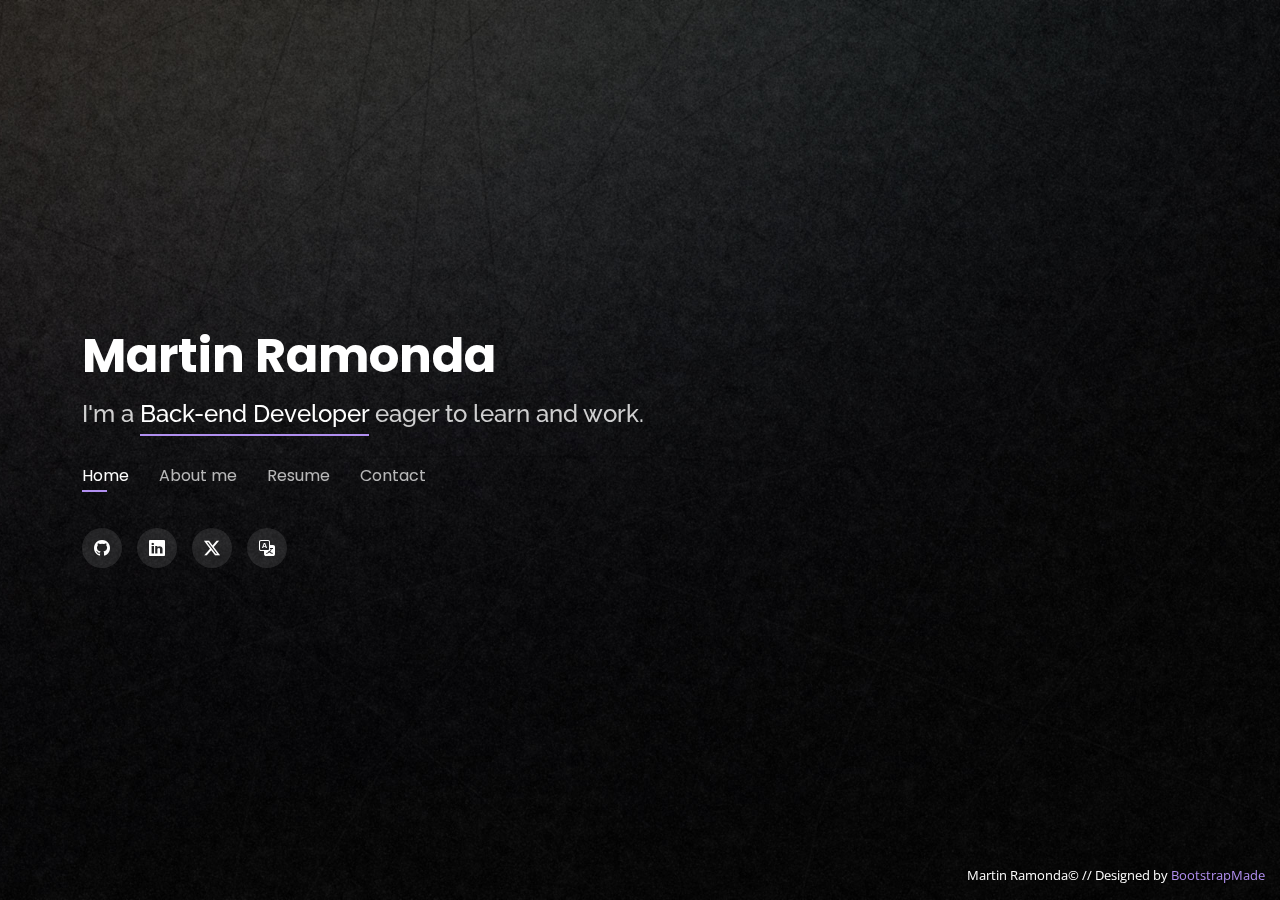
==== commit 133b462b: "merged remote" ====
--- a/index-en.html
+++ b/index-en.html
@@ -52,14 +52,13 @@
       <h1 id="homeTitle">Martin Ramonda</h1>
       <!-- Uncomment below if you prefer to use an image logo -->
       <!-- <a href="index.html" class="mr-auto"><img src="assets/img/logo.png" alt="" class="img-fluid"></a> -->
-      <h2>I'm a Junior <span>Developer &amp; Content Creator</span> based in Logrono, Spain</h2>
+      <h2>I'm a <span>Back-end Developer</span> eager to learn and work.</h2>
 
       <nav id="navbar" class="navbar">
         <ul>
           <li><a class="nav-link active" href="#header">Home</a></li>
-          <li><a class="nav-link" href="#about">About</a></li>
+          <li><a class="nav-link" href="#about">About me</a></li>
           <li><a class="nav-link" href="#resume">Resume</a></li>
-          <li><a class="nav-link" href="#portfolio">Portfolio</a></li>
           <li><a class="nav-link" href="#contact">Contact</a></li>
         </ul>
         <i class="bi bi-list mobile-nav-toggle"></i>
@@ -67,9 +66,8 @@
 
       <div class="social-links">
         <a target="_blank" href="https://github.com/slimm1" class="github"><i class="bi bi-github"></i></a>
-        <a target="_blank" href="https://open.spotify.com/intl-es/artist/1TjjXyBc5u4CF3geDccnuQ?si=cGaW5zY6SPykZdIHcIEBBQ" class="spotify"><i class="bi bi-spotify"></i></a>
-        <a target="_blank" href="https://www.instagram.com/whodafuckslimm1" class="instagram"><i class="bi bi-instagram"></i></a>
-        <a target="_blank" href="https://drive.google.com/file/d/1LzBNytRRZwLtVNK1HGIZzoA-ctov4TRD/view?usp=sharing" class="pdf"><i class="bi bi-file-earmark-fill"></i></i></a>
+        <a target="_blank" href="https://es.linkedin.com/in/martinramonda" class="linkedin"><i class="bi bi-linkedin"></i></a>        
+        <a target="_blank" href="https://twitter.com/mynameslimm1" class="twitter"><i class="bi bi-twitter-x"></i></a>
         <a href="#" class="translate" id="translateButton"><i class="bi bi-translate"></i></a>
       </div>
 
@@ -92,7 +90,7 @@
           <img src="assets/img/main.jpg" class="img-fluid" alt="">
         </div>
         <div class="col-lg-8 pt-4 pt-lg-0 content" data-aos="fade-left">
-          <h3>Junior Developer &amp; Content Creator</h3>
+          <h3>Back-end Developer &amp; Content Creator</h3>
           <p class="fst-italic">
             I'm a tech enthusiast who loves coding and everything related to online content creation. I'm eager to learn and continue growing as a professional developer.
           </p>
@@ -113,11 +111,11 @@
             </div>
           </div>
           <p>
-            I had my first contact with programming in 2022 through the Higher Degree in Multiplatform Application Development. In the first year, I cultivated a deep interest in JAVA, SQL, HTML, and CSS. <br/>
-            During the summer of 2023, I took a course of over 30 hours to refine my skills in JAVASCRIPT and JQUERY, as well as to become familiar with frameworks such as ANGULAR and NODE JS.<br/>
+            I had my first contact with programming in 2022 through the Higher Degree in Multiplatform Application Development. In the first year, I cultivated a deep interest in BACK-END development. <br/>
+            That initial exposure to programming prompted me to enroll in courses on JavaScript and PHP.<br/>
             In the second year, I delved into technologies such as DOCKER, C#, ODOO, and ventured into mobile development using ANDROID STUDIO.
           </p>
-          <p>Since the age of 18, I have been a music and content creator, focusing on recording vocals and videos for the local hip-hop and urban scene. <br/>
+          <p>Since the age of 18, I have been a music and content creator, focusing on recording vocals and videos for the local urban scene. <br/>
             My latest musical project is SLIMM1. It includes albums and singles on Spotify, as well as videoclips on YouTube</p>
         </div>
       </div>
@@ -128,17 +126,24 @@
     <div class="skills container">
 
       <div class="section-title">
-        <h2>Skills</h2>
+        <h2>Habilidades</h2>
       </div>
 
       <div class="row skills-content">
 
         <div class="col-lg-6">
-
-          <div class="progress">
-            <span class="skill">HTML <i class="val">100%</i></span>
-            <div class="progress-bar-wrap">
-              <div class="progress-bar" role="progressbar" aria-valuenow="100" aria-valuemin="0" aria-valuemax="100"></div>
+          
+          <div class="progress">
+            <span class="skill">PHP <i class="val">60%</i></span>
+            <div class="progress-bar-wrap">
+              <div class="progress-bar" role="progressbar" aria-valuenow="60" aria-valuemin="0" aria-valuemax="100"></div>
+            </div>
+          </div>
+
+          <div class="progress">
+            <span class="skill">HTML <i class="val">90%</i></span>
+            <div class="progress-bar-wrap">
+              <div class="progress-bar" role="progressbar" aria-valuenow="90" aria-valuemin="0" aria-valuemax="100"></div>
             </div>
           </div>
 
@@ -159,6 +164,13 @@
         </div>
 
         <div class="col-lg-6">
+
+          <div class="progress">
+            <span class="skill">Flutter <i class="val">50%</i></span>
+            <div class="progress-bar-wrap">
+              <div class="progress-bar" role="progressbar" aria-valuenow="50" aria-valuemin="0" aria-valuemax="100"></div>
+            </div>
+          </div>
 
           <div class="progress">
             <span class="skill">JAVA <i class="val">80%</i></span>
@@ -191,7 +203,7 @@
     <div class="interests container">
 
       <div class="section-title">
-        <h2>Interests</h2>
+        <h2>Intereses</h2>
       </div>
 
       <div class="row">
@@ -203,38 +215,38 @@
         </div>
         <div class="col-lg-3 col-md-4 mt-4 mt-md-0">
           <div class="icon-box">
+            <i class="ri-earth-line" style="color: #e361ff;"></i>
+            <h3>REST API</h3>
+          </div>
+        </div>
+        <div class="col-lg-3 col-md-4 mt-4 mt-md-0">
+          <div class="icon-box">
+            <i class="ri-computer-line" style="color: #29cc61;"></i>
+            <h3>Back-end</h3>
+          </div>
+        </div>
+        <div class="col-lg-3 col-md-4 mt-4 mt-lg-0">
+          <div class="icon-box">
             <i class="ri-javascript-line" style="color: #ffbb2c;"></i>
             <h3>JavaScript</h3>
           </div>
         </div>
-        <div class="col-lg-3 col-md-4 mt-4 mt-md-0">
-          <div class="icon-box">
-            <i class="ri-html5-fill" style="color: #e80368;"></i>
-            <h3>HTML5</h3>
-          </div>
-        </div>
-        <div class="col-lg-3 col-md-4 mt-4 mt-lg-0">
-          <div class="icon-box">
-            <i class="ri-css3-line" style="color: #11dbcf;"></i>
-            <h3>CSS3</h3>
-          </div>
-        </div>
-        <div class="col-lg-3 col-md-4 mt-4">
-          <div class="icon-box">
-            <i class="ri-angularjs-line" style="color: #e361ff;"></i>
-            <h3>Angular</h3>
-          </div>
-        </div>
-        <div class="col-lg-3 col-md-4 mt-4">
-          <div class="icon-box">
-            <i class="ri-reactjs-line" style="color: #29cc61;"></i>
-            <h3>React</h3>
-          </div>
-        </div>
         <div class="col-lg-3 col-md-4 mt-4">
           <div class="icon-box">
             <i class="ri-flutter-line" style="color: #b2904f;"></i>
             <h3>Flutter</h3>
+          </div>
+        </div>
+        <div class="col-lg-3 col-md-4 mt-4">
+          <div class="icon-box">
+            <i class="ri-android-line" style="color: #e80368;"></i>
+            <h3>Android</h3>
+          </div>
+        </div>
+        <div class="col-lg-3 col-md-4 mt-4">
+          <div class="icon-box">
+            <i class="ri-apple-fill" style="color: #11dbcf;"></i>
+            <h3>IOS</h3>
           </div>
         </div>
         <div class="col-lg-3 col-md-4 mt-4">
@@ -283,25 +295,31 @@
 
       <div class="row">
         <div class="col-lg-6">
-          <h3 class="resume-title">Sumary</h3>
+          <h3 class="resume-title">Summary</h3>
           <div class="resume-item pb-0">
             <h4>Martin Ramonda</h4>
-            <p><em>Junior Developer and Content Creator with two years of academic studies.</em></p>
+            <p><em>Back-end developer and tech enthusiast eager to learn and work.</em></p>
             <p>
             <ul>
-              <li>Lardero, La Rioja (Spain)</li>
+              <li>Logrono, La Rioja (Spain)</li>
               <li>+34 604109671</li>
               <li>mramonda96@gmail.com</li>
             </ul>
             </p>
           </div>
-
           <h3 class="resume-title">Education</h3>
           <div class="resume-item">
             <h4>Multiplatform Development (Vocational Training)</h4>
             <h5>2022 - 2024</h5>
             <p><em>IES Comercio, Logrono (Spain)</em></p>
             <p>Java, SQL, C#, HTML5, CSS3, Odoo, Android Studio</p>
+          </div>
+          <div class="resume-item">
+            <h4>Flutter with Firebase</h4>
+            <h5>2024</h5>
+            <p><em>OpenWebinars</em></p>
+            <p>Dart, Flutter y Firebase</p>
+            <p><a target="_blank" href="https://openwebinars.net/cuenta/experiencia/8oAJb8qV/curso/flutter-firebase/">OpenWebinars Certificate &copy;</a></p>
           </div>
           <div class="resume-item">
             <h4>Master Javascript</h4>
@@ -331,53 +349,30 @@
         <div class="col-lg-6">
           <h3 class="resume-title">Professional Experience</h3>
           <div class="resume-item">
-            <h4>Bartender</h4>
-            <h5>2020 - Present</h5>
-            <p><em>Cafeteria Anayet, Lardero (Spain)</em></p>
+            <h4>Back-end developer</h4>
+            <h5>March 2024 - June 2024</h5>
+            <p><em>Arsys S.L.U, Logroño (Spain)</em></p>
             <p>
             <ul>
-              <li>Terrace and Restaurant room</li>
-              <li>Work facing the public</li>
-              <li>Teamwork &amp; Communication Skills</li>
+              <li>SCRUM</li>
+              <li>PHP. API REST develop</li>
+              <li>Composer, PHP-DI</li>
+              <li>Hexagonal architecture</li>
             </ul>
             </p>
           </div>
           <div class="resume-item">
-            <h4>Office Assistant</h4>
+            <h4>Proyect Manager</h4>
             <h5>2019 - 2020</h5>
             <p><em>On &amp; Off Theatre, Logrono (Spain)</em></p>
             <p>
             <ul>
               <li>Translate e-mails and Project Descriptions to English</li>
               <li>Manage Company e-mail</li>
-              <li>Contact European companies to catch young people for Erasmus Projects</li>
+              <li>Contacting European companies to catch participants for Erasmus Projects</li>
             </ul>
             </p>
           </div>
-          <div class="resume-item">
-            <h4>Bar Manager</h4>
-            <h5>2018 - 2019</h5>
-            <p><em>Sala Negra, Logrono (Spain)</em></p>
-            <p>
-            <ul>
-              <li>Stock control</li>
-              <li>Receive theater companies</li>
-              <li>Manage contact with suppliers</li>
-            </ul>
-            </p>
-          </div>
-          <div class="resume-item">
-            <h4>Warehouse waiter</h4>
-            <h5>2017 - 2018</h5>
-            <p><em>Jumbo Supermarkten, Veghel (Netherlands)</em></p>
-            <p>
-            <ul>
-              <li>Order Picker</li>
-              <li>Drive pallet truck</li>
-              <li>English skills</li>
-            </ul>
-            </p>
-          </div>
         </div>
       </div>
 
@@ -385,6 +380,7 @@
   </section><!-- End Resume Section -->
 
   <!-- ======= Portfolio Section ======= -->
+  <!--
   <section id="portfolio" class="portfolio">
     <div class="container">
 
@@ -535,7 +531,7 @@
       </div>
 
     </div>
-  </section><!-- End Portfolio Section -->
+  </section> End Portfolio Section -->
 
   <!-- ======= Contact Section ======= -->
   <section id="contact" class="contact">
